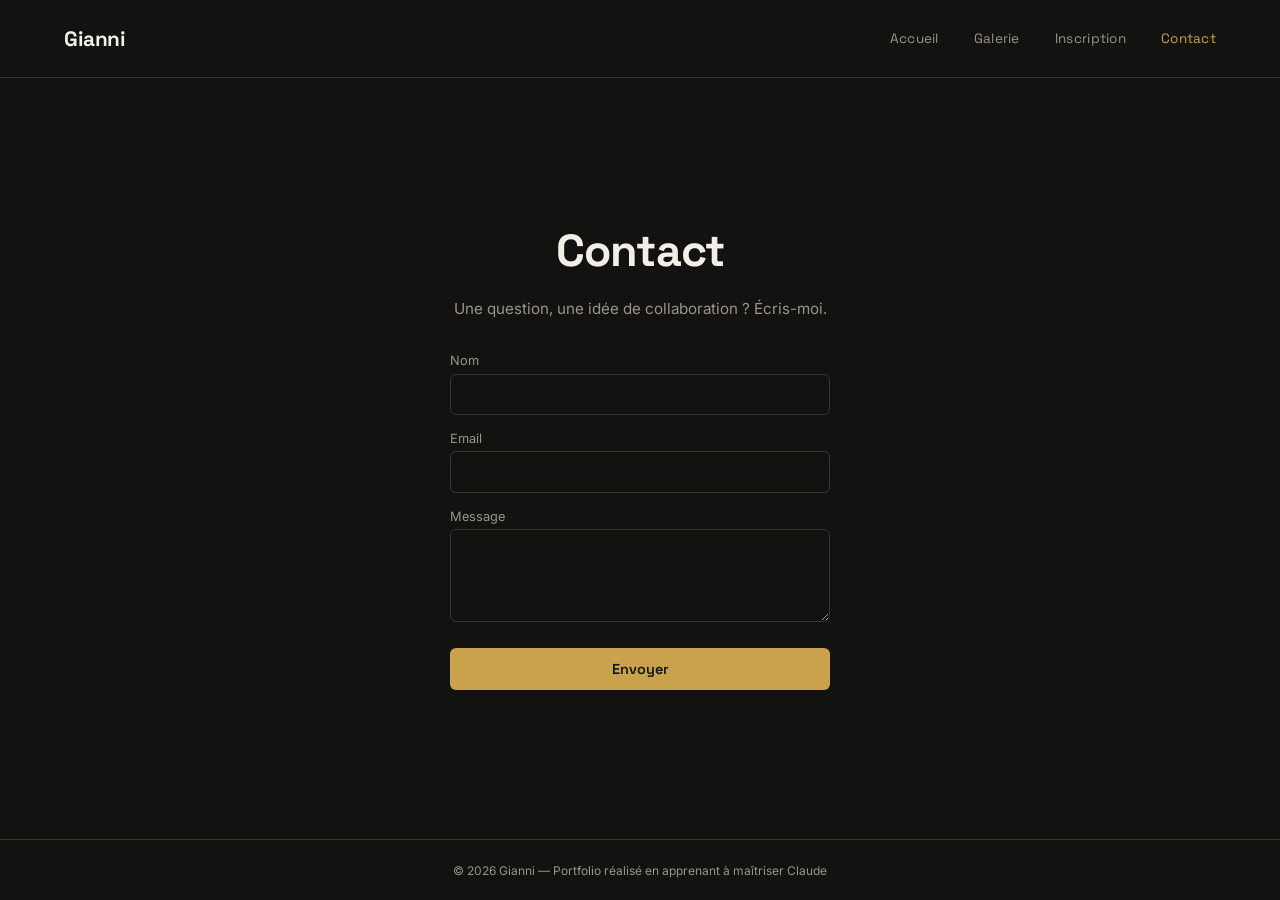
==== contact.html @ fad38313 "Add files via upload" ====
<!DOCTYPE html>
<html lang="fr">
<head>
<meta charset="UTF-8">
<meta name="viewport" content="width=device-width, initial-scale=1.0">
<title>Gianni — Contact</title>
<link rel="preconnect" href="https://fonts.googleapis.com">
<link href="https://fonts.googleapis.com/css2?family=Space+Grotesk:wght@400;500;600;700&family=Inter:wght@400;500&display=swap" rel="stylesheet">
<link rel="stylesheet" href="style.css">
</head>
<body>

  <header>
    <a class="logo" href="index.html">Gianni</a>
    <nav>
      <a href="index.html">Accueil</a>
      <a href="galerie.html">Galerie</a>
      <a href="inscription.html">Inscription</a>
      <a href="contact.html" aria-current="page">Contact</a>
    </nav>
    <button class="nav-toggle" aria-label="Ouvrir le menu">☰</button>
  </header>

  <main>
    <h1 style="font-size:clamp(2rem,4vw,2.8rem);">Contact</h1>
    <p class="body-text">Une question, une idée de collaboration ? Écris-moi.</p>

    <form data-form data-success-text="Merci pour ton message, je te réponds rapidement !">
      <div>
        <label for="nom">Nom</label>
        <input type="text" id="nom" name="nom" required>
      </div>
      <div>
        <label for="email">Email</label>
        <input type="email" id="email" name="email" required>
      </div>
      <div>
        <label for="message">Message</label>
        <textarea id="message" name="message" rows="4" required></textarea>
      </div>
      <button type="submit">Envoyer</button>
    </form>
  </main>

  <footer>&copy; 2026 Gianni — Portfolio réalisé en apprenant à maîtriser Claude</footer>

  <script src="script.js"></script>
  <script src="form.js"></script>

</body>
</html>
---- style.css ----
:root {
  --bg: #121210;
  --ink: #F3EFE6;
  --gold: #C9A24B;
  --line: #3A362E;
  --muted: #9A9488;
}

* { box-sizing: border-box; margin: 0; padding: 0; }

html, body { height: 100%; }

body {
  background: var(--bg);
  color: var(--ink);
  font-family: 'Inter', sans-serif;
  min-height: 100vh;
  display: flex;
  flex-direction: column;
}

/* --- Header & Navigation --- */
header {
  display: flex;
  align-items: center;
  justify-content: space-between;
  padding: 1.6rem clamp(1.5rem, 5vw, 4rem);
  border-bottom: 1px solid var(--line);
}

.logo {
  font-family: 'Space Grotesk', sans-serif;
  font-weight: 700;
  font-size: 1.3rem;
  letter-spacing: -0.02em;
  color: var(--ink);
  text-decoration: none;
}

nav {
  display: flex;
  gap: clamp(1rem, 3vw, 2.2rem);
}

nav a {
  font-family: 'Space Grotesk', sans-serif;
  font-size: 0.85rem;
  letter-spacing: 0.02em;
  color: var(--muted);
  text-decoration: none;
  transition: color 0.25s ease;
}

nav a:hover,
nav a[aria-current="page"] {
  color: var(--gold);
}

.nav-toggle {
  display: none;
  width: 2.4rem;
  height: 2.4rem;
  border: 1px solid var(--line);
  border-radius: 6px;
  background: transparent;
  color: var(--ink);
  font-size: 1.1rem;
  cursor: pointer;
}

@media (max-width: 640px) {
  .nav-toggle {
    display: block;
  }

  nav {
    position: absolute;
    top: 100%;
    left: 0;
    right: 0;
    flex-direction: column;
    gap: 0;
    background: var(--bg);
    border-bottom: 1px solid var(--line);
    max-height: 0;
    overflow: hidden;
    transition: max-height 0.3s ease;
  }

  nav.open {
    max-height: 260px;
  }

  nav a {
    padding: 0.9rem clamp(1.5rem, 5vw, 4rem);
    border-top: 1px solid var(--line);
  }

  header {
    position: relative;
  }
}

/* --- Main content --- */
main {
  flex: 1;
  display: flex;
  flex-direction: column;
  align-items: center;
  justify-content: center;
  padding: 3rem clamp(1.5rem, 5vw, 4rem);
  text-align: center;
}

h1 {
  font-family: 'Space Grotesk', sans-serif;
  font-weight: 700;
  font-size: clamp(2.4rem, 6vw, 4rem);
  line-height: 1.05;
  letter-spacing: -0.02em;
}

.subtitle {
  margin-top: 1rem;
  font-family: 'Space Grotesk', sans-serif;
  font-weight: 500;
  color: var(--gold);
  font-size: clamp(1rem, 2vw, 1.2rem);
}

.body-text {
  margin-top: 1.4rem;
  max-width: 46ch;
  color: var(--muted);
  font-size: 0.95rem;
  line-height: 1.6;
}

/* --- Footer --- */
footer {
  padding: 1.4rem;
  text-align: center;
  font-size: 0.75rem;
  color: var(--muted);
  border-top: 1px solid var(--line);
}

/* --- Galerie --- */
.gallery-grid {
  margin-top: 2rem;
  display: grid;
  grid-template-columns: repeat(auto-fit, minmax(180px, 1fr));
  gap: 1rem;
  width: 100%;
  max-width: 900px;
}

.gallery-item {
  aspect-ratio: 1;
  border: 1px solid var(--line);
  border-radius: 6px;
  display: flex;
  align-items: center;
  justify-content: center;
  color: var(--muted);
  font-size: 0.8rem;
}

/* --- Formulaires (Inscription / Contact) --- */
form {
  margin-top: 2rem;
  width: 100%;
  max-width: 380px;
  display: flex;
  flex-direction: column;
  gap: 1rem;
  text-align: left;
}

label {
  font-size: 0.8rem;
  color: var(--muted);
  margin-bottom: 0.35rem;
  display: block;
}

input, textarea {
  width: 100%;
  padding: 0.7rem 0.9rem;
  background: transparent;
  border: 1px solid var(--line);
  border-radius: 6px;
  color: var(--ink);
  font-family: 'Inter', sans-serif;
  font-size: 0.9rem;
}

input:focus, textarea:focus {
  outline: none;
  border-color: var(--gold);
}

button[type="submit"] {
  margin-top: 0.4rem;
  padding: 0.75rem;
  background: var(--gold);
  border: none;
  border-radius: 6px;
  color: var(--bg);
  font-family: 'Space Grotesk', sans-serif;
  font-weight: 600;
  font-size: 0.9rem;
  cursor: pointer;
  transition: opacity 0.2s ease;
}

button[type="submit"]:hover {
  opacity: 0.88;
}

.form-message {
  margin-top: 1rem;
  padding: 0.8rem 1rem;
  border-radius: 6px;
  font-size: 0.85rem;
  display: none;
}

.form-message.success {
  display: block;
  background: rgba(201, 162, 75, 0.12);
  border: 1px solid var(--gold);
  color: var(--gold);
}

.form-message.error {
  display: block;
  background: rgba(200, 90, 70, 0.12);
  border: 1px solid #C85A46;
  color: #E08A78;
}

input.invalid, textarea.invalid {
  border-color: #C85A46;
}
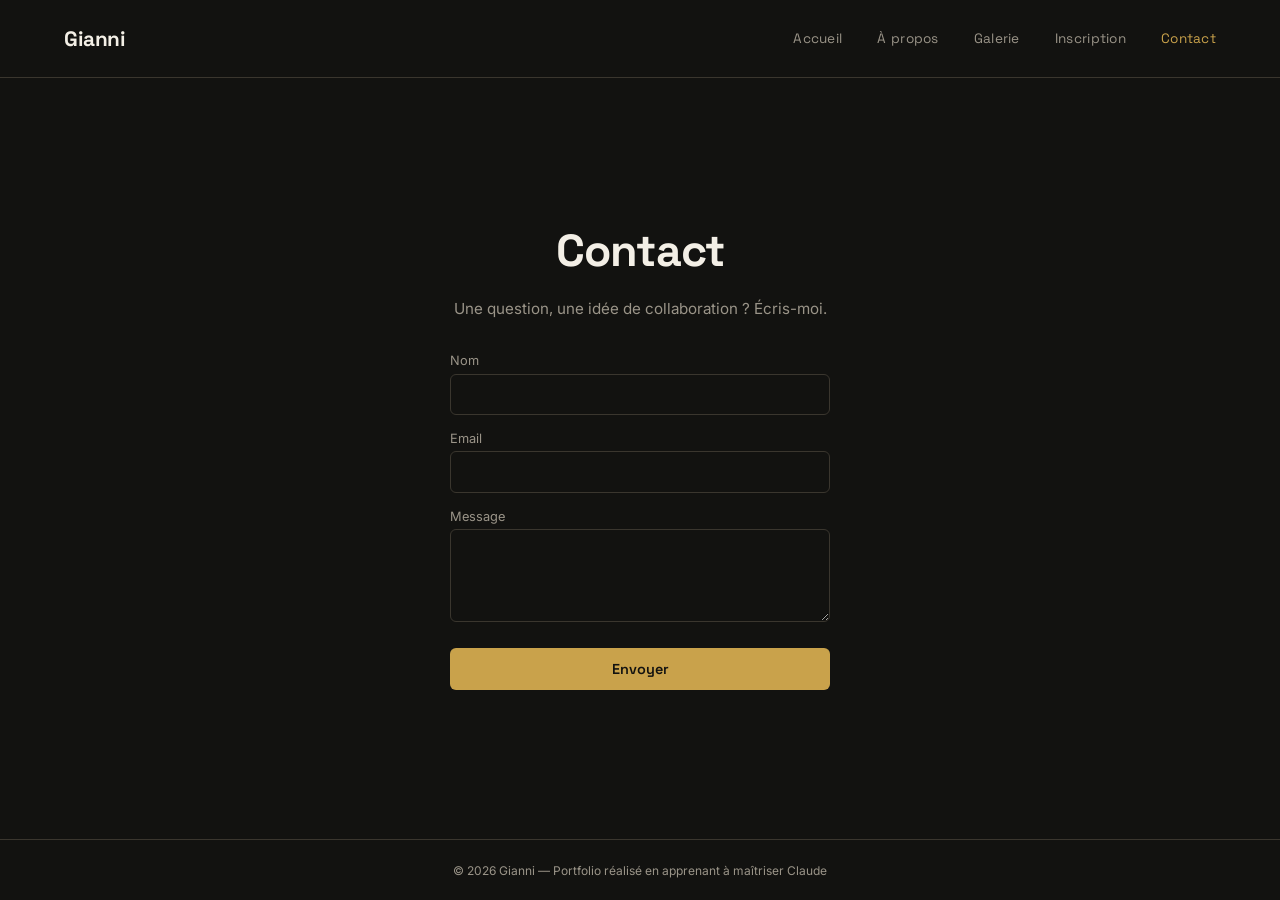
==== commit dc4f5ca2: "Add files via upload" ====
--- a/contact.html
+++ b/contact.html
@@ -4,6 +4,7 @@
 <meta charset="UTF-8">
 <meta name="viewport" content="width=device-width, initial-scale=1.0">
 <title>Gianni — Contact</title>
+<meta name="description" content="Contactez Gianni pour une question ou une idée de collaboration.">
 <link rel="preconnect" href="https://fonts.googleapis.com">
 <link href="https://fonts.googleapis.com/css2?family=Space+Grotesk:wght@400;500;600;700&family=Inter:wght@400;500&display=swap" rel="stylesheet">
 <link rel="stylesheet" href="style.css">
@@ -14,6 +15,7 @@
     <a class="logo" href="index.html">Gianni</a>
     <nav>
       <a href="index.html">Accueil</a>
+      <a href="apropos.html">À propos</a>
       <a href="galerie.html">Galerie</a>
       <a href="inscription.html">Inscription</a>
       <a href="contact.html" aria-current="page">Contact</a>
